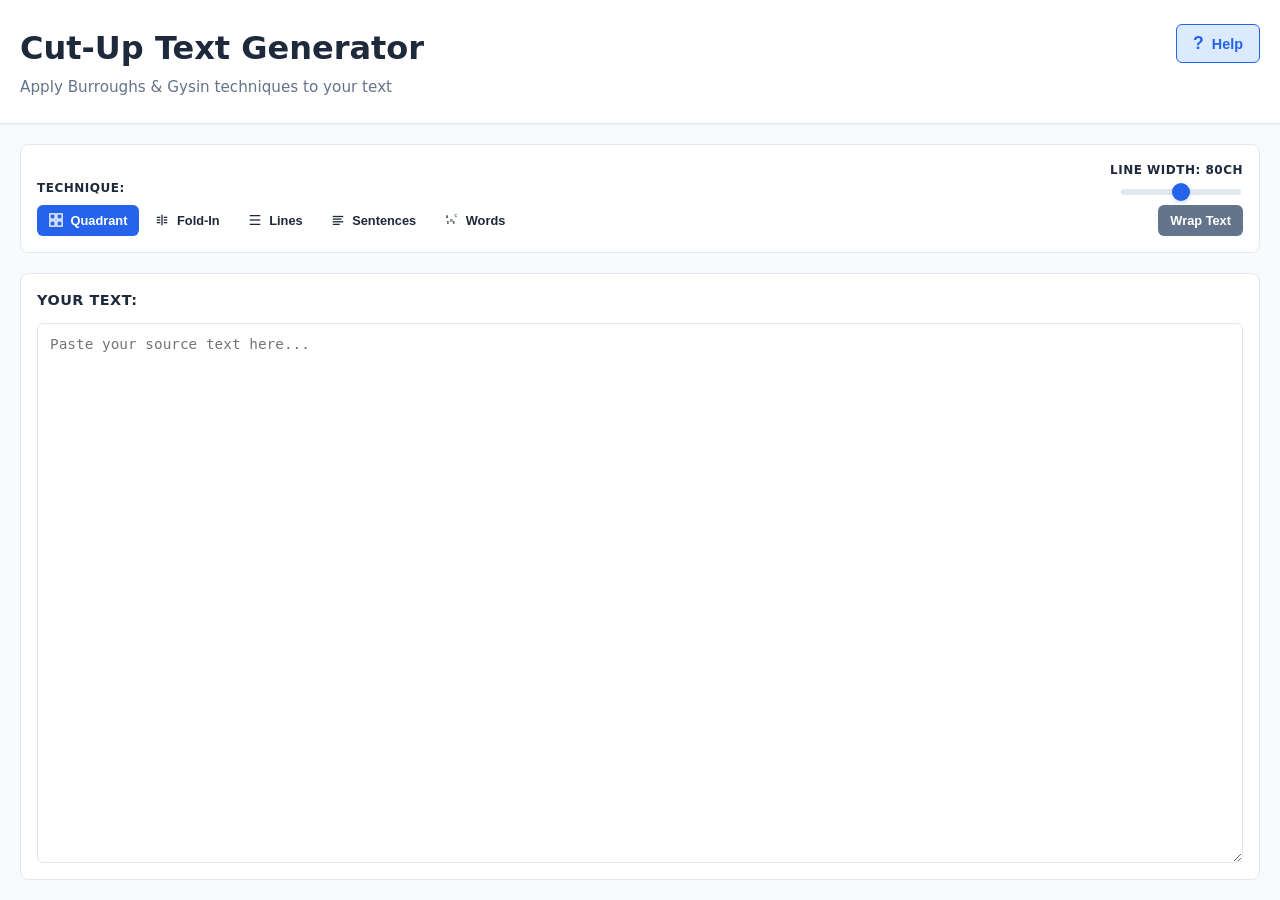
==== index.html @ 0c8c3a34 "Decouple word wrapping from the quadrant cut-up Moving the line-width slider previously re-ran whate" ====
<!DOCTYPE html>
<html lang="en">
<head>
  <meta charset="UTF-8">
  <meta name="viewport" content="width=device-width, initial-scale=1.0">
  <title>Cut-Up Text Generator</title>
  <link rel="stylesheet" href="src/style.css">
</head>
<body>
  <header class="app-header">
    <div class="header-content">
      <div>
        <h1>Cut-Up Text Generator</h1>
        <p class="tagline">Apply Burroughs & Gysin techniques to your text</p>
      </div>
      <button id="helpToggle" class="help-btn" aria-label="Toggle help panel">
        <span>?</span>
        <span class="help-label">Help</span>
      </button>
    </div>
  </header>

  <main class="app-main">
    <div class="controls-panel">
      <div class="control-section">
        <label>Technique:</label>
        <div class="method-buttons">
          <button class="btn btn-method" data-method="quadrant" aria-label="Quadrant: wraps text into a 2D grid and shuffles the 4 quadrants" aria-pressed="true">
            <svg viewBox="0 0 16 16" class="method-icon"><rect x="1" y="1" width="6" height="6" fill="none" stroke="currentColor" stroke-width="1.5"/><rect x="9" y="1" width="6" height="6" fill="none" stroke="currentColor" stroke-width="1.5"/><rect x="1" y="9" width="6" height="6" fill="none" stroke="currentColor" stroke-width="1.5"/><rect x="9" y="9" width="6" height="6" fill="none" stroke="currentColor" stroke-width="1.5"/></svg>
            Quadrant
          </button>
          <button class="btn btn-method" data-method="fold-in" aria-label="Fold-In: splits text by lines and interleaves them together" aria-pressed="false">
            <svg viewBox="0 0 16 16" class="method-icon"><line x1="8" y1="2" x2="8" y2="14" stroke="currentColor" stroke-width="1.5"/><line x1="2" y1="5" x2="6" y2="5" stroke="currentColor" stroke-width="1.5"/><line x1="10" y1="5" x2="14" y2="5" stroke="currentColor" stroke-width="1.5"/><line x1="2" y1="8" x2="6" y2="8" stroke="currentColor" stroke-width="1.5"/><line x1="10" y1="8" x2="14" y2="8" stroke="currentColor" stroke-width="1.5"/><line x1="2" y1="11" x2="6" y2="11" stroke="currentColor" stroke-width="1.5"/><line x1="10" y1="11" x2="14" y2="11" stroke="currentColor" stroke-width="1.5"/></svg>
            Fold-In
          </button>
          <button class="btn btn-method" data-method="line-shuffle" aria-label="Line Shuffle: cuts text into lines and randomly shuffles them" aria-pressed="false">
            <svg viewBox="0 0 16 16" class="method-icon"><line x1="2" y1="3" x2="14" y2="3" stroke="currentColor" stroke-width="1.5"/><line x1="2" y1="8" x2="14" y2="8" stroke="currentColor" stroke-width="1.5"/><line x1="2" y1="13" x2="14" y2="13" stroke="currentColor" stroke-width="1.5"/></svg>
            Lines
          </button>
          <button class="btn btn-method" data-method="sentence-shuffle" aria-label="Sentence Shuffle: cuts text into sentences and randomly shuffles them" aria-pressed="false">
            <svg viewBox="0 0 16 16" class="method-icon"><line x1="2" y1="4" x2="14" y2="4" stroke="currentColor" stroke-width="1.5"/><line x1="2" y1="7" x2="12" y2="7" stroke="currentColor" stroke-width="1.5"/><line x1="2" y1="10" x2="14" y2="10" stroke="currentColor" stroke-width="1.5"/><line x1="2" y1="13" x2="10" y2="13" stroke="currentColor" stroke-width="1.5"/></svg>
            Sentences
          </button>
          <button class="btn btn-method" data-method="word-scramble" aria-label="Word Scramble: cuts text into words and randomly shuffles them" aria-pressed="false">
            <svg viewBox="0 0 16 16" class="method-icon"><text x="2" y="6" font-size="4" font-weight="bold" fill="currentColor">A</text><text x="7" y="10" font-size="4" font-weight="bold" fill="currentColor">B</text><text x="12" y="5" font-size="4" font-weight="bold" fill="currentColor">C</text><text x="3" y="13" font-size="4" font-weight="bold" fill="currentColor">D</text><text x="10" y="12" font-size="4" font-weight="bold" fill="currentColor">E</text></svg>
            Words
          </button>
        </div>
      </div>

      <div class="control-section">
        <label for="widthSlider">Line width: <span id="widthValue">80</span>ch</label>
        <input type="range" id="widthSlider" min="40" max="120" value="80" step="1" class="width-slider" data-default="80">
        <button id="wrapButton" class="btn btn-secondary" type="button">Wrap Text</button>
      </div>
    </div>

    <div class="input-panel panel">
      <label for="input">Your text:</label>
      <textarea id="input" placeholder="Paste your source text here..."></textarea>
    </div>
  </main>


  <script type="module">
    import { initializeUI } from './src/ui.js';
    document.addEventListener('DOMContentLoaded', initializeUI);
  </script>
</body>
</html>
---- src/style.css ----
* {
  box-sizing: border-box;
}

html {
  font-family: system-ui, -apple-system, sans-serif;
  line-height: 1.5;
  --primary: #2563eb;
  --primary-dark: #1e40af;
  --primary-light: #dbeafe;
  --secondary: #64748b;
  --text: #1e293b;
  --text-muted: #64748b;
  --border: #e2e8f0;
  --bg: #f8fafc;
  --bg-panel: #ffffff;
}

body {
  margin: 0;
  padding: 0;
  background: var(--bg);
  color: var(--text);
  display: flex;
  flex-direction: column;
  height: 100vh;
}

/* Header */
.app-header {
  background: var(--bg-panel);
  border-bottom: 1px solid var(--border);
  padding: 24px 20px;
  margin-bottom: 0;
  box-shadow: 0 1px 3px rgba(0, 0, 0, 0.05);
  flex-shrink: 0;
}

.header-content {
  max-width: 1400px;
  margin: 0 auto;
  display: flex;
  justify-content: space-between;
  align-items: flex-start;
  gap: 20px;
}

.app-header h1 {
  font-size: 2rem;
  font-weight: 700;
  margin: 0 0 4px 0;
  color: var(--text);
}

.tagline {
  margin: 0;
  font-size: 0.95rem;
  color: var(--text-muted);
  font-weight: 400;
}

.help-btn {
  display: flex;
  align-items: center;
  gap: 8px;
  padding: 8px 16px;
  background: var(--primary-light);
  color: var(--primary);
  border: 1px solid var(--primary);
  border-radius: 6px;
  font-size: 0.9rem;
  font-weight: 600;
  cursor: pointer;
  transition: all 0.2s;
  white-space: nowrap;
  text-decoration: none;
}

.help-btn:hover {
  background: var(--primary);
  color: white;
  border-color: var(--primary);
}

.help-btn span:first-child {
  font-size: 1.1rem;
  font-weight: 700;
}

/* Main layout */
.app-main {
  max-width: 1400px;
  margin: 0 auto;
  width: 100%;
  padding: 20px;
  display: flex;
  flex-direction: column;
  gap: 20px;
  flex: 1;
  overflow-y: auto;
  order: 2;
}

/* Panels */
.panel {
  display: flex;
  flex-direction: column;
  gap: 12px;
  background: var(--bg-panel);
  border: 1px solid var(--border);
  border-radius: 8px;
  padding: 16px;
}

.panel label {
  font-size: 0.9rem;
  font-weight: 600;
  color: var(--text);
  text-transform: uppercase;
  letter-spacing: 0.5px;
}

.input-panel {
  flex: 1;
  min-height: 300px;
}

/* Textarea */
textarea {
  flex: 1;
  padding: 12px;
  border: 1px solid var(--border);
  border-radius: 6px;
  font-family: 'Monaco', 'Menlo', 'Ubuntu Mono', monospace;
  font-size: 0.9rem;
  resize: vertical;
  min-height: 100px;
  background: white;
  color: var(--text);
  transition: border-color 0.2s, background 0.2s;
}

textarea:focus {
  outline: none;
  border-color: var(--primary);
  background: white;
  box-shadow: 0 0 0 3px var(--primary-light);
}

/* Controls panel */
.controls-panel {
  display: flex;
  flex-direction: row;
  gap: 16px;
  background: var(--bg-panel);
  border: 1px solid var(--border);
  border-radius: 8px;
  padding: 16px;
  flex-shrink: 0;
  align-items: flex-end;
}

.control-section {
  display: flex;
  flex-direction: column;
  gap: 8px;
  flex: 0 0 auto;
}

.control-section label {
  font-size: 0.75rem;
  font-weight: 600;
  color: var(--text);
  text-transform: uppercase;
  letter-spacing: 0.5px;
  white-space: nowrap;
}

/* Method buttons */
.method-buttons {
  display: flex;
  gap: 4px;
  flex-wrap: wrap;
}

.btn-method {
  background: var(--bg-panel);
  color: var(--text);
  border: 1px solid var(--border);
  padding: 6px 10px;
  font-size: 0.75rem;
  text-align: center;
  cursor: pointer;
  transition: all 0.2s;
  border-radius: 4px;
  font-weight: 500;
  white-space: nowrap;
}

.btn-method:hover {
  background: var(--primary);
  color: white;
  border-color: var(--primary);
  transform: translateY(-1px);
}

.btn-method:active {
  transform: translateY(0);
}

.btn-method.active {
  background: var(--primary);
  color: white;
  border-color: var(--primary);
}

.btn-method.active:hover {
  background: var(--primary-dark);
  border-color: var(--primary-dark);
}

.method-icon {
  width: 14px;
  height: 14px;
  display: inline;
  margin-right: 4px;
  vertical-align: -2px;
}

/* Width slider */
.width-slider {
  width: 120px;
  height: 6px;
  border-radius: 3px;
  background: var(--border);
  outline: none;
  -webkit-appearance: none;
  appearance: none;
  cursor: pointer;
}

.width-slider::-webkit-slider-thumb {
  -webkit-appearance: none;
  appearance: none;
  width: 18px;
  height: 18px;
  border-radius: 50%;
  background: var(--primary);
  cursor: pointer;
  transition: all 0.2s;
  box-shadow: 0 2px 4px rgba(37, 99, 235, 0.2);
}

.width-slider::-webkit-slider-thumb:hover {
  background: var(--primary-dark);
  box-shadow: 0 4px 8px rgba(37, 99, 235, 0.3);
}

.width-slider::-moz-range-thumb {
  width: 18px;
  height: 18px;
  border-radius: 50%;
  background: var(--primary);
  cursor: pointer;
  border: none;
  transition: all 0.2s;
  box-shadow: 0 2px 4px rgba(37, 99, 235, 0.2);
}

.width-slider::-moz-range-thumb:hover {
  background: var(--primary-dark);
  box-shadow: 0 4px 8px rgba(37, 99, 235, 0.3);
}

/* Buttons */
.btn {
  padding: 8px 12px;
  border: none;
  border-radius: 6px;
  font-size: 0.8rem;
  font-weight: 600;
  cursor: pointer;
  transition: all 0.2s;
  white-space: nowrap;
}

.btn-primary {
  background: var(--primary);
  color: white;
}

.btn-primary:hover {
  background: var(--primary-dark);
  transform: translateY(-2px);
  box-shadow: 0 4px 12px rgba(37, 99, 235, 0.2);
}

.btn-primary:active {
  transform: translateY(0);
}

.btn-secondary {
  background: var(--secondary);
  color: white;
}

.btn-secondary:hover {
  background: #475569;
  transform: translateY(-2px);
  box-shadow: 0 4px 12px rgba(100, 116, 139, 0.15);
}

.btn-secondary:active {
  transform: translateY(0);
}

.controls-panel .control-section:last-child {
  flex: 1;
  display: flex;
  gap: 8px;
  justify-content: flex-end;
  align-items: flex-end;
}

/* Help content page */
.help-content {
  max-width: 1400px;
  margin: 0 auto;
  padding: 20px;
}

.help-content h2 {
  margin-top: 0;
  color: var(--text);
  font-size: 1.5rem;
}

.help-content p {
  color: var(--text-muted);
  line-height: 1.7;
  margin: 12px 0;
}

.method-help {
  margin: 20px 0;
  padding: 16px;
  background: var(--bg);
  border-radius: 6px;
  border-left: 3px solid var(--primary);
}

.method-help h3 {
  margin-top: 0;
  color: var(--text);
  font-size: 1.1rem;
}

.method-help p {
  margin: 10px 0;
  font-size: 0.95rem;
  color: var(--text-muted);
  line-height: 1.6;
}

.example {
  display: grid;
  grid-template-columns: 1fr 1fr;
  gap: 15px;
  margin: 12px 0;
}

@media (max-width: 768px) {
  .example {
    grid-template-columns: 1fr;
  }

  .method-buttons {
    grid-template-columns: repeat(2, 1fr);
  }
}

.example div {
  background: white;
  padding: 12px;
  border-radius: 4px;
  border: 1px solid var(--border);
}

.example strong {
  display: block;
  margin-bottom: 8px;
  color: var(--text);
  font-size: 0.9rem;
}

.example pre {
  margin: 0;
  font-size: 0.85rem;
  overflow-x: auto;
  line-height: 1.4;
  background: var(--bg);
  padding: 8px;
  border-radius: 4px;
  color: var(--text);
}

.help-content ul {
  list-style: none;
  padding: 0;
  margin: 16px 0;
}

.help-content li {
  padding: 8px 0;
  color: var(--text-muted);
  line-height: 1.6;
}

.help-content li strong {
  color: var(--text);
}

@media (max-width: 768px) {
  .app-header h1 {
    font-size: 1.5rem;
  }

  .header-content {
    flex-direction: column;
  }

  .method-buttons {
    grid-template-columns: 1fr;
  }

  .input-panel {
    max-height: 120px;
  }
}
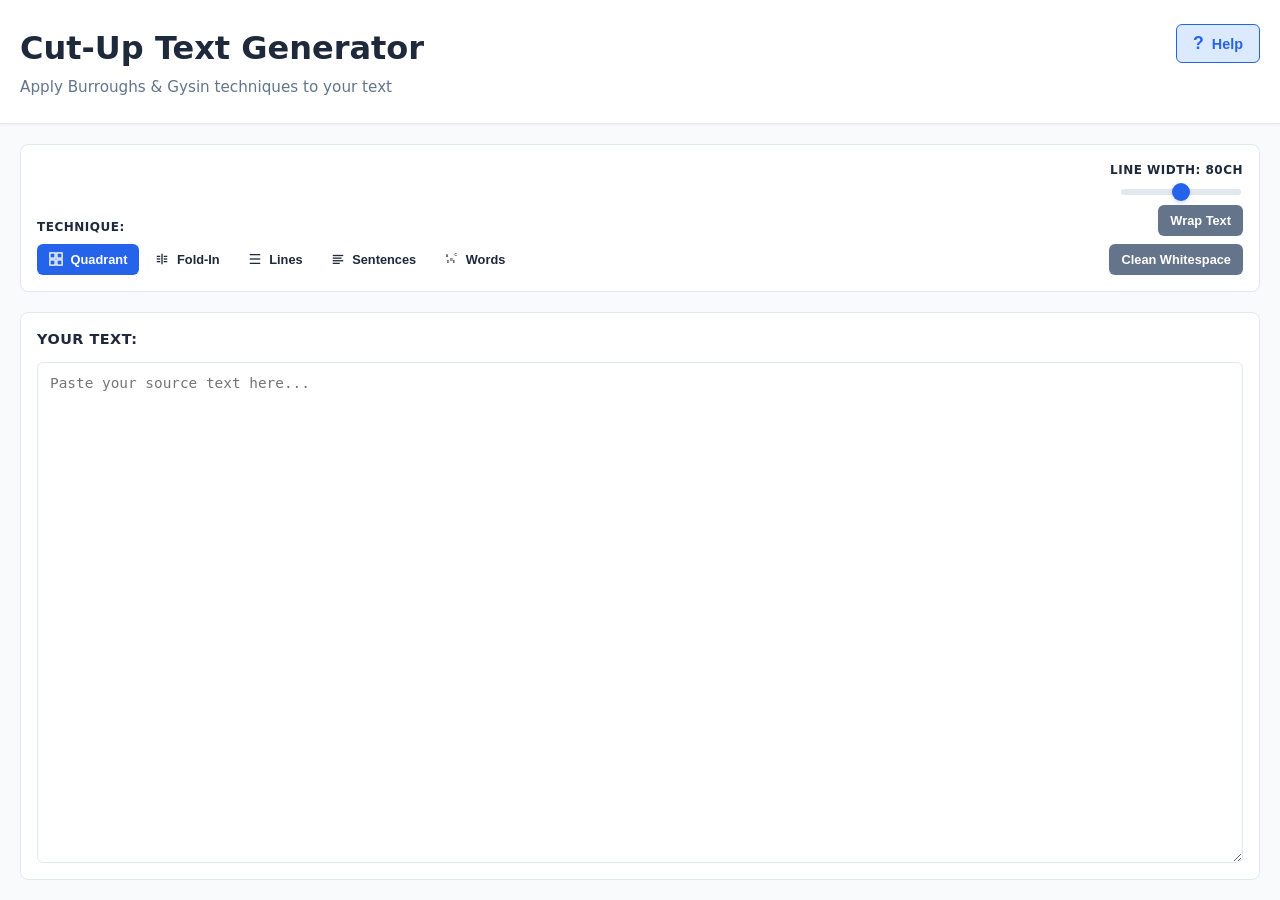
==== commit 14ee8711: "Add whitespace clean-up feature for sparse cut-up output Adds cleanWhitespace() to cutup.js, which r" ====
--- a/index.html
+++ b/index.html
@@ -52,6 +52,7 @@
         <label for="widthSlider">Line width: <span id="widthValue">80</span>ch</label>
         <input type="range" id="widthSlider" min="40" max="120" value="80" step="1" class="width-slider" data-default="80">
         <button id="wrapButton" class="btn btn-secondary" type="button">Wrap Text</button>
+        <button id="cleanWhitespaceButton" class="btn btn-secondary" type="button">Clean Whitespace</button>
       </div>
     </div>
 
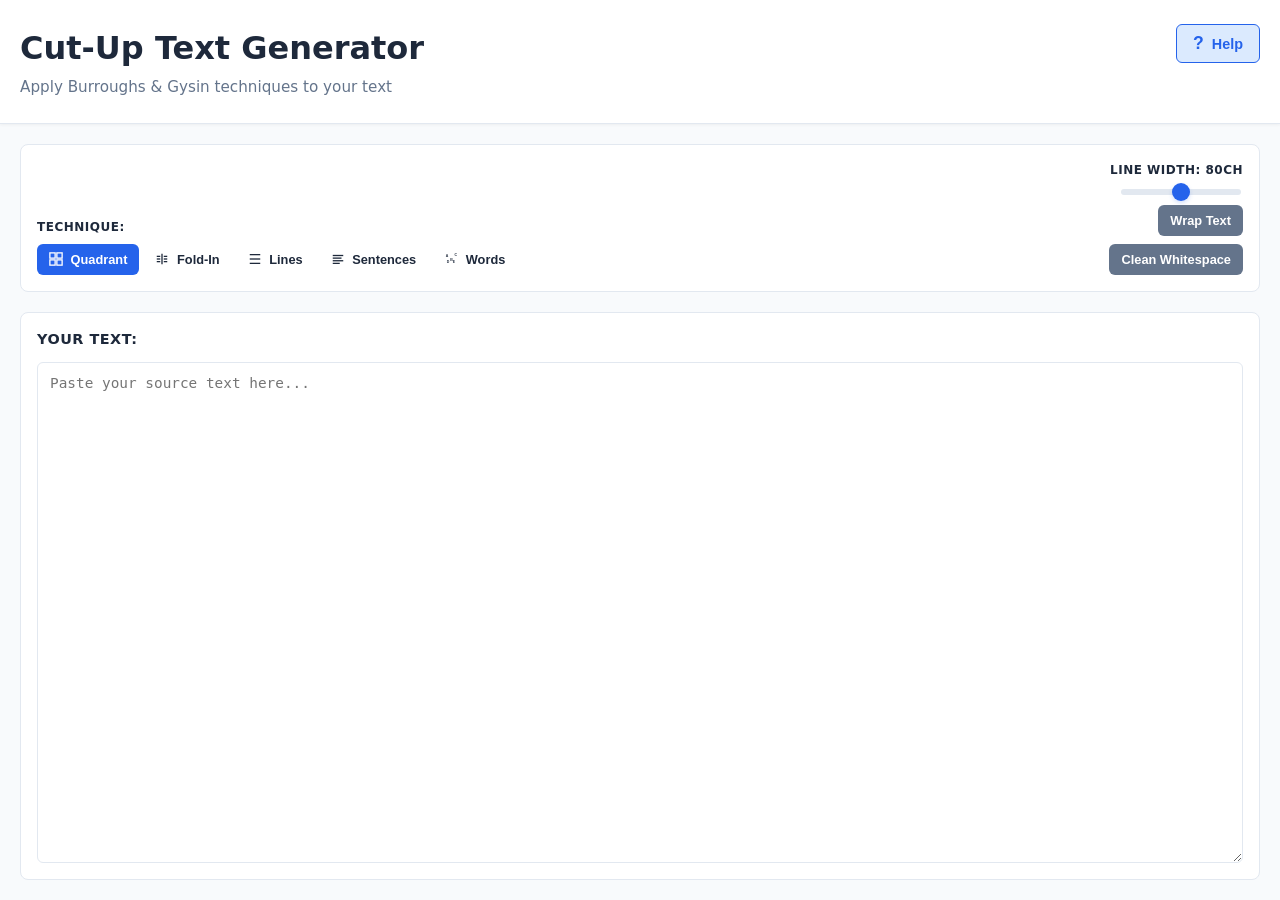
==== commit 86a8250c: "Fix help button to navigate to help.html The #helpToggle button had no click handler wired up in ui." ====
--- a/index.html
+++ b/index.html
@@ -13,7 +13,7 @@
         <h1>Cut-Up Text Generator</h1>
         <p class="tagline">Apply Burroughs & Gysin techniques to your text</p>
       </div>
-      <button id="helpToggle" class="help-btn" aria-label="Toggle help panel">
+      <button id="helpToggle" class="help-btn" aria-label="Open help page">
         <span>?</span>
         <span class="help-label">Help</span>
       </button>
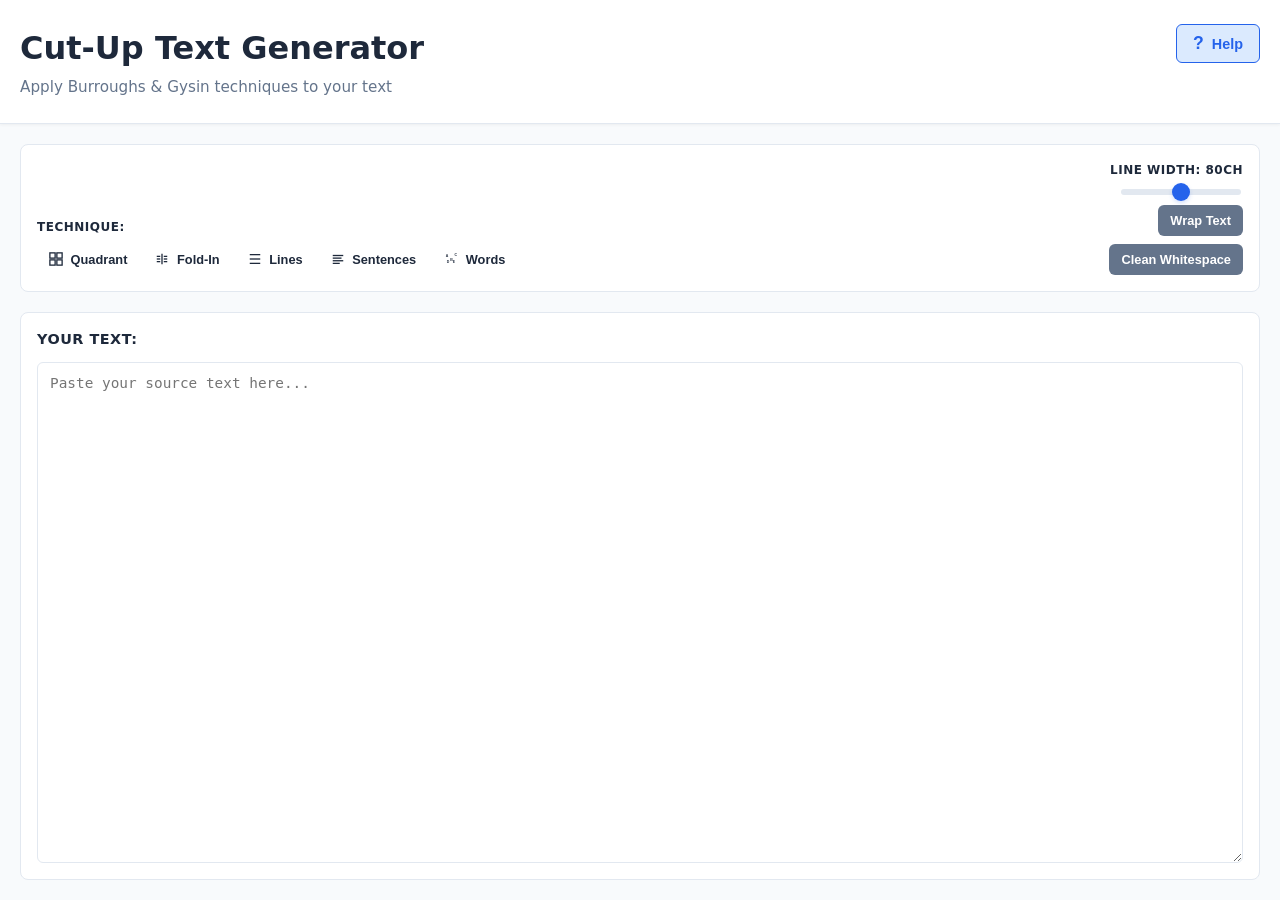
==== commit 521995a6: "Fix method buttons to behave like normal action buttons The technique buttons (Quadrant, Fold-In, et" ====
--- a/index.html
+++ b/index.html
@@ -13,7 +13,7 @@
         <h1>Cut-Up Text Generator</h1>
         <p class="tagline">Apply Burroughs & Gysin techniques to your text</p>
       </div>
-      <button id="helpToggle" class="help-btn" aria-label="Open help page">
+      <button id="helpToggle" class="help-btn" aria-label="Toggle help panel">
         <span>?</span>
         <span class="help-label">Help</span>
       </button>
@@ -25,23 +25,23 @@
       <div class="control-section">
         <label>Technique:</label>
         <div class="method-buttons">
-          <button class="btn btn-method" data-method="quadrant" aria-label="Quadrant: wraps text into a 2D grid and shuffles the 4 quadrants" aria-pressed="true">
+          <button class="btn btn-method" type="button" data-method="quadrant" aria-label="Quadrant: wraps text into a 2D grid and shuffles the 4 quadrants">
             <svg viewBox="0 0 16 16" class="method-icon"><rect x="1" y="1" width="6" height="6" fill="none" stroke="currentColor" stroke-width="1.5"/><rect x="9" y="1" width="6" height="6" fill="none" stroke="currentColor" stroke-width="1.5"/><rect x="1" y="9" width="6" height="6" fill="none" stroke="currentColor" stroke-width="1.5"/><rect x="9" y="9" width="6" height="6" fill="none" stroke="currentColor" stroke-width="1.5"/></svg>
             Quadrant
           </button>
-          <button class="btn btn-method" data-method="fold-in" aria-label="Fold-In: splits text by lines and interleaves them together" aria-pressed="false">
+          <button class="btn btn-method" type="button" data-method="fold-in" aria-label="Fold-In: splits text by lines and interleaves them together">
             <svg viewBox="0 0 16 16" class="method-icon"><line x1="8" y1="2" x2="8" y2="14" stroke="currentColor" stroke-width="1.5"/><line x1="2" y1="5" x2="6" y2="5" stroke="currentColor" stroke-width="1.5"/><line x1="10" y1="5" x2="14" y2="5" stroke="currentColor" stroke-width="1.5"/><line x1="2" y1="8" x2="6" y2="8" stroke="currentColor" stroke-width="1.5"/><line x1="10" y1="8" x2="14" y2="8" stroke="currentColor" stroke-width="1.5"/><line x1="2" y1="11" x2="6" y2="11" stroke="currentColor" stroke-width="1.5"/><line x1="10" y1="11" x2="14" y2="11" stroke="currentColor" stroke-width="1.5"/></svg>
             Fold-In
           </button>
-          <button class="btn btn-method" data-method="line-shuffle" aria-label="Line Shuffle: cuts text into lines and randomly shuffles them" aria-pressed="false">
+          <button class="btn btn-method" type="button" data-method="line-shuffle" aria-label="Line Shuffle: cuts text into lines and randomly shuffles them">
             <svg viewBox="0 0 16 16" class="method-icon"><line x1="2" y1="3" x2="14" y2="3" stroke="currentColor" stroke-width="1.5"/><line x1="2" y1="8" x2="14" y2="8" stroke="currentColor" stroke-width="1.5"/><line x1="2" y1="13" x2="14" y2="13" stroke="currentColor" stroke-width="1.5"/></svg>
             Lines
           </button>
-          <button class="btn btn-method" data-method="sentence-shuffle" aria-label="Sentence Shuffle: cuts text into sentences and randomly shuffles them" aria-pressed="false">
+          <button class="btn btn-method" type="button" data-method="sentence-shuffle" aria-label="Sentence Shuffle: cuts text into sentences and randomly shuffles them">
             <svg viewBox="0 0 16 16" class="method-icon"><line x1="2" y1="4" x2="14" y2="4" stroke="currentColor" stroke-width="1.5"/><line x1="2" y1="7" x2="12" y2="7" stroke="currentColor" stroke-width="1.5"/><line x1="2" y1="10" x2="14" y2="10" stroke="currentColor" stroke-width="1.5"/><line x1="2" y1="13" x2="10" y2="13" stroke="currentColor" stroke-width="1.5"/></svg>
             Sentences
           </button>
-          <button class="btn btn-method" data-method="word-scramble" aria-label="Word Scramble: cuts text into words and randomly shuffles them" aria-pressed="false">
+          <button class="btn btn-method" type="button" data-method="word-scramble" aria-label="Word Scramble: cuts text into words and randomly shuffles them">
             <svg viewBox="0 0 16 16" class="method-icon"><text x="2" y="6" font-size="4" font-weight="bold" fill="currentColor">A</text><text x="7" y="10" font-size="4" font-weight="bold" fill="currentColor">B</text><text x="12" y="5" font-size="4" font-weight="bold" fill="currentColor">C</text><text x="3" y="13" font-size="4" font-weight="bold" fill="currentColor">D</text><text x="10" y="12" font-size="4" font-weight="bold" fill="currentColor">E</text></svg>
             Words
           </button>
--- a/src/style.css
+++ b/src/style.css
@@ -205,18 +205,10 @@
 }
 
 .btn-method:active {
-  transform: translateY(0);
-}
-
-.btn-method.active {
   background: var(--primary);
   color: white;
   border-color: var(--primary);
-}
-
-.btn-method.active:hover {
-  background: var(--primary-dark);
-  border-color: var(--primary-dark);
+  transform: translateY(0);
 }
 
 .method-icon {
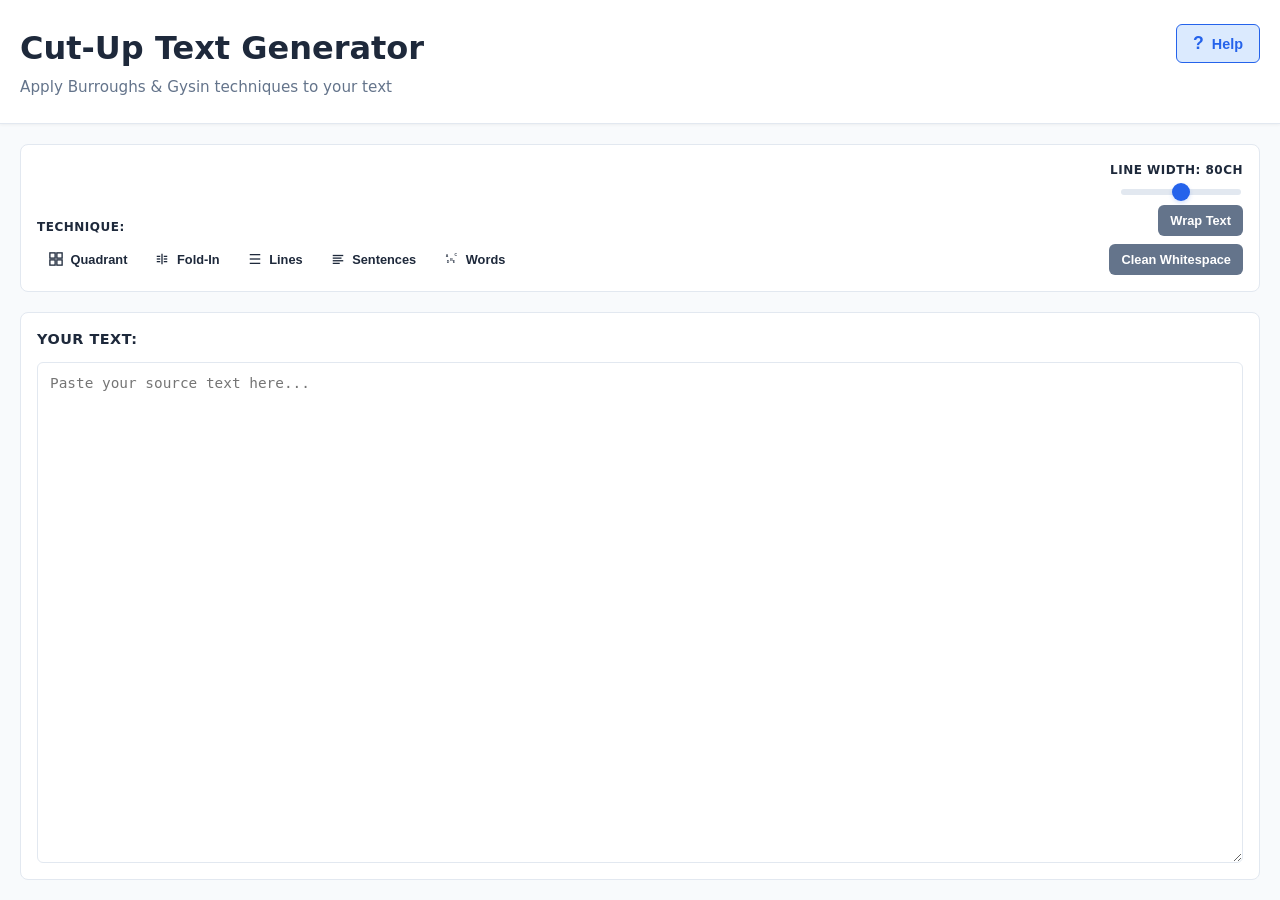
==== commit 54874086: "Merge pull request #15 from fireplacetv/claude/pensive-hamilton-xneckk Remove manual active button s" ====
--- a/index.html
+++ b/index.html
@@ -13,7 +13,7 @@
         <h1>Cut-Up Text Generator</h1>
         <p class="tagline">Apply Burroughs & Gysin techniques to your text</p>
       </div>
-      <button id="helpToggle" class="help-btn" aria-label="Toggle help panel">
+      <button id="helpToggle" class="help-btn" aria-label="Open help page">
         <span>?</span>
         <span class="help-label">Help</span>
       </button>
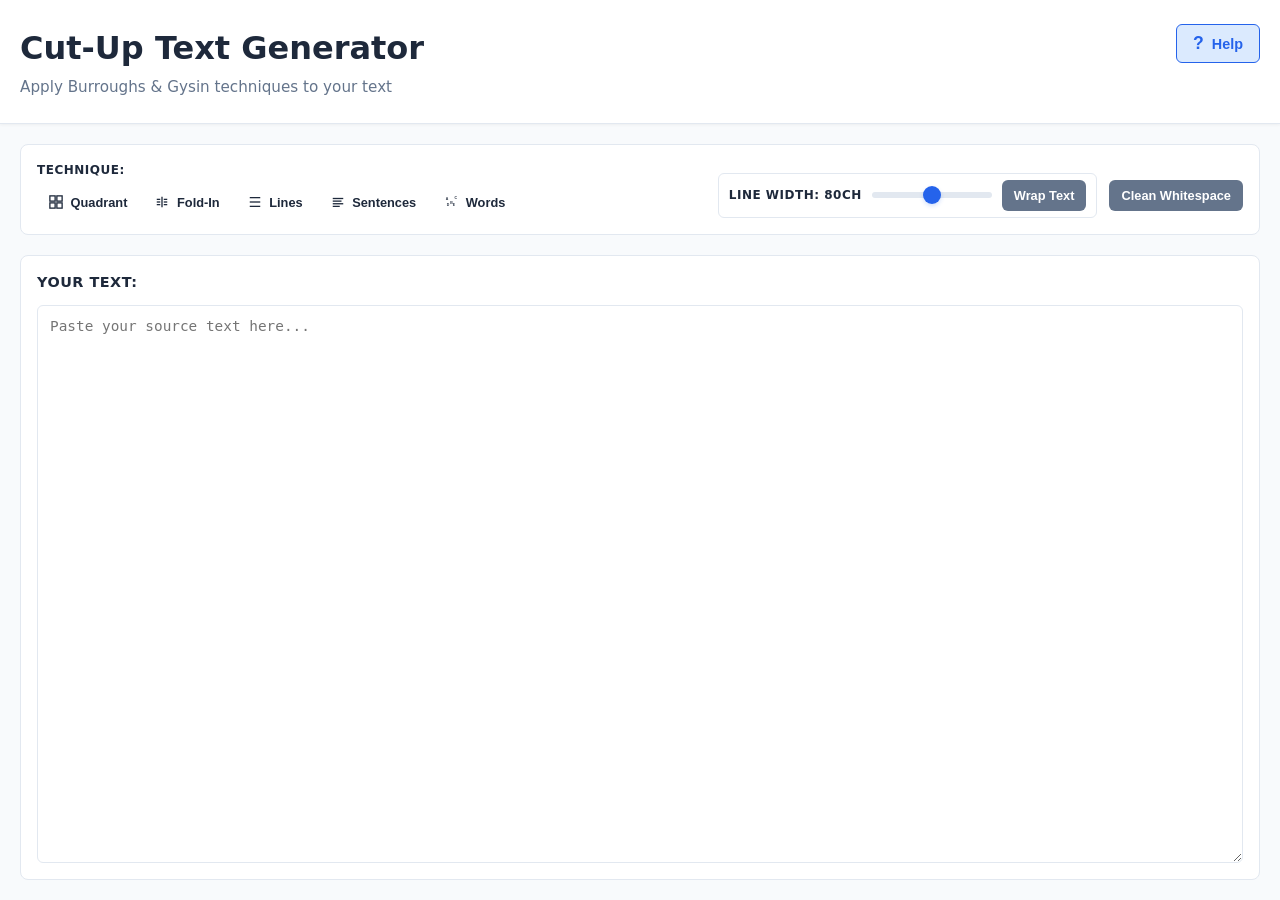
==== commit da59878a: "Align controls in a single horizontal line Group the line-width slider and Wrap Text button in a bor" ====
--- a/index.html
+++ b/index.html
@@ -48,10 +48,12 @@
         </div>
       </div>
 
-      <div class="control-section">
-        <label for="widthSlider">Line width: <span id="widthValue">80</span>ch</label>
-        <input type="range" id="widthSlider" min="40" max="120" value="80" step="1" class="width-slider" data-default="80">
-        <button id="wrapButton" class="btn btn-secondary" type="button">Wrap Text</button>
+      <div class="control-section width-controls">
+        <div class="width-group">
+          <label for="widthSlider">Line width: <span id="widthValue">80</span>ch</label>
+          <input type="range" id="widthSlider" min="40" max="120" value="80" step="1" class="width-slider" data-default="80">
+          <button id="wrapButton" class="btn btn-secondary" type="button">Wrap Text</button>
+        </div>
         <button id="cleanWhitespaceButton" class="btn btn-secondary" type="button">Clean Whitespace</button>
       </div>
     </div>
--- a/src/style.css
+++ b/src/style.css
@@ -309,9 +309,20 @@
 .controls-panel .control-section:last-child {
   flex: 1;
   display: flex;
+  flex-direction: row;
+  gap: 12px;
+  justify-content: flex-end;
+  align-items: center;
+}
+
+.width-group {
+  display: flex;
+  flex-direction: row;
+  align-items: center;
   gap: 8px;
-  justify-content: flex-end;
-  align-items: flex-end;
+  border: 1px solid var(--border);
+  border-radius: 6px;
+  padding: 6px 10px;
 }
 
 /* Help content page */
@@ -425,6 +436,18 @@
     grid-template-columns: 1fr;
   }
 
+  .controls-panel {
+    flex-wrap: wrap;
+  }
+
+  .controls-panel .control-section:last-child {
+    justify-content: flex-start;
+  }
+
+  .width-group {
+    flex-wrap: wrap;
+  }
+
   .input-panel {
     max-height: 120px;
   }
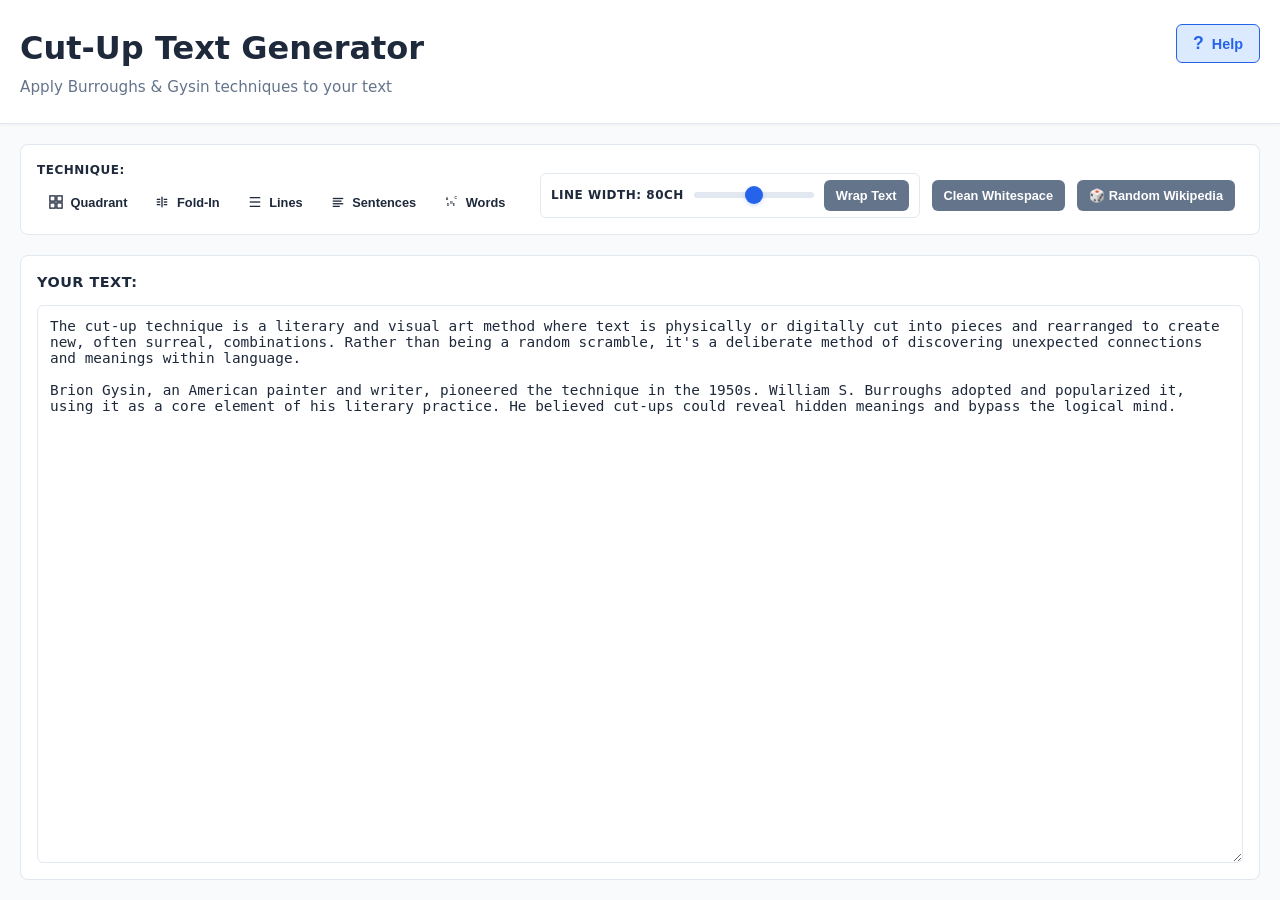
==== commit 3038c618: "Add random Wikipedia article insert feature Adds a "Random Wikipedia" button that fetches a random a" ====
--- a/index.html
+++ b/index.html
@@ -55,6 +55,10 @@
           <button id="wrapButton" class="btn btn-secondary" type="button">Wrap Text</button>
         </div>
         <button id="cleanWhitespaceButton" class="btn btn-secondary" type="button">Clean Whitespace</button>
+        <div class="wikipedia-group">
+          <button id="wikipediaButton" class="btn btn-secondary" type="button">🎲 Random Wikipedia</button>
+          <span id="wikipediaStatus" class="wikipedia-status" role="status" aria-live="polite"></span>
+        </div>
       </div>
     </div>
 
--- a/src/style.css
+++ b/src/style.css
@@ -24,6 +24,7 @@
   display: flex;
   flex-direction: column;
   height: 100vh;
+  height: 100dvh;
 }
 
 /* Header */
@@ -122,7 +123,7 @@
 
 .input-panel {
   flex: 1;
-  min-height: 300px;
+  min-height: 500px;
 }
 
 /* Textarea */
@@ -134,7 +135,7 @@
   font-family: 'Monaco', 'Menlo', 'Ubuntu Mono', monospace;
   font-size: 0.9rem;
   resize: vertical;
-  min-height: 100px;
+  min-height: 450px;
   background: white;
   color: var(--text);
   transition: border-color 0.2s, background 0.2s;
@@ -325,6 +326,19 @@
   padding: 6px 10px;
 }
 
+.wikipedia-group {
+  display: flex;
+  flex-direction: row;
+  align-items: center;
+  gap: 8px;
+}
+
+.wikipedia-status {
+  font-size: 0.75rem;
+  color: var(--text-muted);
+  white-space: nowrap;
+}
+
 /* Help content page */
 .help-content {
   max-width: 1400px;
@@ -370,16 +384,6 @@
   grid-template-columns: 1fr 1fr;
   gap: 15px;
   margin: 12px 0;
-}
-
-@media (max-width: 768px) {
-  .example {
-    grid-template-columns: 1fr;
-  }
-
-  .method-buttons {
-    grid-template-columns: repeat(2, 1fr);
-  }
 }
 
 .example div {
@@ -424,6 +428,10 @@
 }
 
 @media (max-width: 768px) {
+  .example {
+    grid-template-columns: 1fr;
+  }
+
   .app-header h1 {
     font-size: 1.5rem;
   }
@@ -432,23 +440,46 @@
     flex-direction: column;
   }
 
-  .method-buttons {
-    grid-template-columns: 1fr;
+  .help-btn {
+    justify-content: center;
+    min-height: 44px;
   }
 
   .controls-panel {
-    flex-wrap: wrap;
+    flex-direction: column;
+    align-items: stretch;
+  }
+
+  .btn-method {
+    flex: 1 1 calc(50% - 4px);
+    min-height: 44px;
+    padding: 10px 8px;
+    font-size: 0.85rem;
   }
 
   .controls-panel .control-section:last-child {
-    justify-content: flex-start;
+    flex-direction: column;
+    align-items: stretch;
   }
 
   .width-group {
     flex-wrap: wrap;
   }
 
+  .width-slider {
+    width: 100%;
+  }
+
+  .btn-secondary {
+    width: 100%;
+    min-height: 44px;
+  }
+
+  textarea {
+    font-size: 16px;
+  }
+
   .input-panel {
-    max-height: 120px;
-  }
-}
+    min-height: 350px;
+  }
+}
